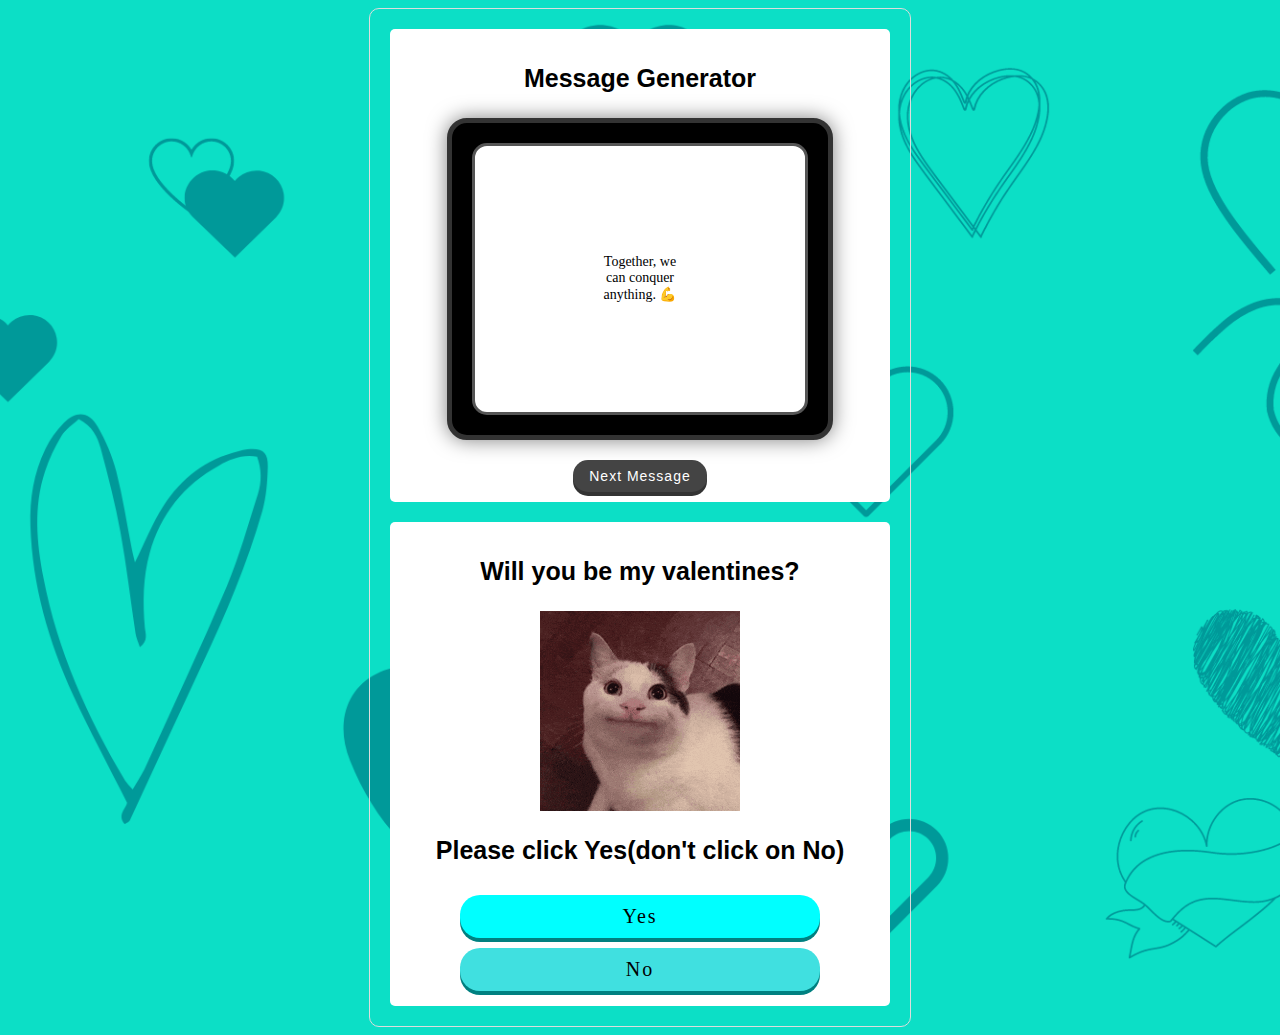
==== loveLetter.html @ 44045774 "Add files via upload" ====
<!DOCTYPE html>
<html lang="en">
<head>
    <meta name="viewport" content="width=device-width, initial-scale=1.0">
    <link rel="stylesheet" href="loveletter.css">
    <title>Love Letter for my baby</title>
</head>
<body>
    <div class="messageContainer">
        <div class="containerOne">
            <p>Message Generator</p>
            <div class="tvFrame">
                <div class="tvDisplay" id="randomMessage">The message will appear here.</div>
            </div>
            <button id="nextMessageButton">Next Message</button>
        </div>
        <div class="containerTwo">
            <p>Will you be my valentines?</p>
            <div id="gifContainer">
                <img src="1st.gif" id="responseGif" class="responsive">
            </div>
            <p id="responseText">Please click Yes(don't click on No)</p>
            <button class="Yes" id="yesButton">Yes</button>
            <button class="No" id="noButton">No</button>
            </div>
    </div>
    <div class="preference hidden" id="preferenceContainer">
        <div class="eatContainer">
            <p>Please choose your prefer restaurant</p>
            <div class="choices">
                <img src="jollibee.jpg" id="jollibee">
                <img src="mcdo.jpg" id="mcdo">
                <img src="SNR.jpg" id="snr">
                <img src="shakeys.jpg" id="shakeys">
            </div>
        </div>
    </div>
    <script src="loveletter.js"></script>
</body>
</html>
---- loveletter.css ----
body {
    background-image: url(Background\ for\ letter.png);
    background-position: center;
    background-size: cover;
    background-repeat: repeat;
}

.messageContainer {
    width: 100%;
    max-width: 1500px;
    margin: auto;
    padding: 20px;
    border: 1px solid #ddd;
    border-radius: 10px;
    display: grid;
    grid-template-columns: 1fr 1fr; /* Creates two columns of equal width */
    gap: 20px; /* Optional: adds space between the columns */
}

.containerOne, .containerTwo {
    padding: 10px; 
    background-color: #fff;
    border-radius: 5px; 
    text-align: center;
}

.containerOne p {
    font-weight: bolder;
    font-size: 25px;
    font-family: Arial, Helvetica, sans-serif;
}

.containerTwo p {
    font-weight: bolder;
    font-size: 25px;
    font-family: Arial, Helvetica, sans-serif;
}

.containerTwo .Yes, .No{
    width: 75%;
    justify-content: center;
    border-radius: 20px;
    border: none;
    cursor: pointer;
    box-shadow: 0 4px #008080;
    margin: 5px auto;
    font-family: Georgia, 'Times New Roman', Times, serif;
    letter-spacing: 2px;
    font-size: 20px;
}

.containerTwo .Yes:active, .No:active{
    transform: translateY(2px);
}

.containerTwo .Yes {
    padding: 10px;
    background-color: #00FFFF;
}

.containerTwo .No {
    padding: 10px;
    background-color: #40E0E0;
}

.gifContainer {
    width: 100%; /* or any specific width */
    overflow: hidden; /* Ensures nothing spills out of the box */
    position: relative; /* Sets up for absolute positioning of the child image */
    padding-top: 56.25%; /* Example for 16:9 aspect ratio: (9 / 16) * 100% */
}

img.responsive {
    width: 200px; /* Fixed width */
    height: 200px; /* Fixed height */
    object-fit: contain; /* Ensures the image fits without distortion */
}


img.responsive {
    min-width: 200px;
    min-height: 200px;
    max-width: 200px;
    max-height: 200px;
    width: auto;
    height: auto;
    display: block; /* Prevents inline default behavior */
    margin: 0 auto; /* Center the image horizontally */
}


.tvFrame {
    background-color: black;
    border: 5px solid #333; /* Slightly lighter border for a bit of depth */
    border-radius: 20px;
    padding: 20px; /* Adjusted for a slimmer frame */
    margin: 20px auto; /* Center the TV */
    width: 70%; /* Adjust the width as needed */
    box-shadow: 0 0 20px rgba(0,0,0,0.5); /* Optional: add some shadow for depth */
    display: flex;
    justify-content: center;
    align-items: center;
}

.tvDisplay {
    border: 3px solid #555;
    background-color: #fff; /* Make screen black */
    color: #000;
    border-radius: 15px;
    width: 100%;
    position: relative;
    display: grid;
    grid-template-rows: 2vw;
    gap: 10px;
    justify-content: center;
    align-items: center; /* Center content vertically and horizontally */
    padding: 120px; /* Add padding as needed */
}

#nextMessageButton {
    padding: 8px 16px;
    background-color: #444; /* Dark grey, typical for remote buttons */
    color: #fff; /* White text for contrast */
    border: none; /* TV remote buttons often have no visible border */
    border-radius: 15px; /* More pronounced rounded corners */
    font-family: 'Arial', sans-serif; /* Simple, clean font */
    font-size: 14px; /* Compact text */
    letter-spacing: 1px; /* Slightly spread out letters */
    cursor: pointer;
    box-shadow: 0 4px #333; /* Simulate the button being raised */
    transition: all 0.2s ease;
}

#nextMessageButton:hover {
    background-color: #4c4c4c; /* Slightly lighter on hover */
}

#nextMessageButton:active {
    box-shadow: 0 2px #333; /* Adjust shadow to look like the button is being pressed */
    transform: translateY(2px); /* Move the button down to simulate being pressed */
}

.preference {
    width: 100%;
    max-width: 1500px;
    margin: auto;
    padding: 20px;
    border: 1px solid #ddd;
    border-radius: 10px;
}

.eatContainer {
    padding: 10px;
    background-color: #fff;
    border-radius: 5px;
    text-align: center;
}

.choices {
    display: flex;
    justify-content: center;
}

.choices img {
    width: 20%;
    margin: auto 10px;
    border-radius: 10px;
    cursor: pointer;
}

#hide {
    opacity: 1;
    visibility: visible;
    transition: opacity 0.5s, visibility 0.5s;
    height: auto; /* Adjust as needed */
}

.hidden {
    display: none; /* Hide the element */
}

@media (max-width: 1500px) {
    .messageContainer {
        max-width: 500px;
        grid-template-columns: 1fr; /* Stack the columns on smaller screens */
    }
    body {
        font-size: 14px; /* Slightly smaller font size on smaller screens */
    }
}

@media (min-width: 1350px) {
    .messageContainer {
        max-width: 1500px;
        grid-template-columns: 1fr 1fr; /* Stack the columns on smaller screens */
    }
    body {
        font-size: 18px; /* Slightly larger font size on larger screens */
    }
}
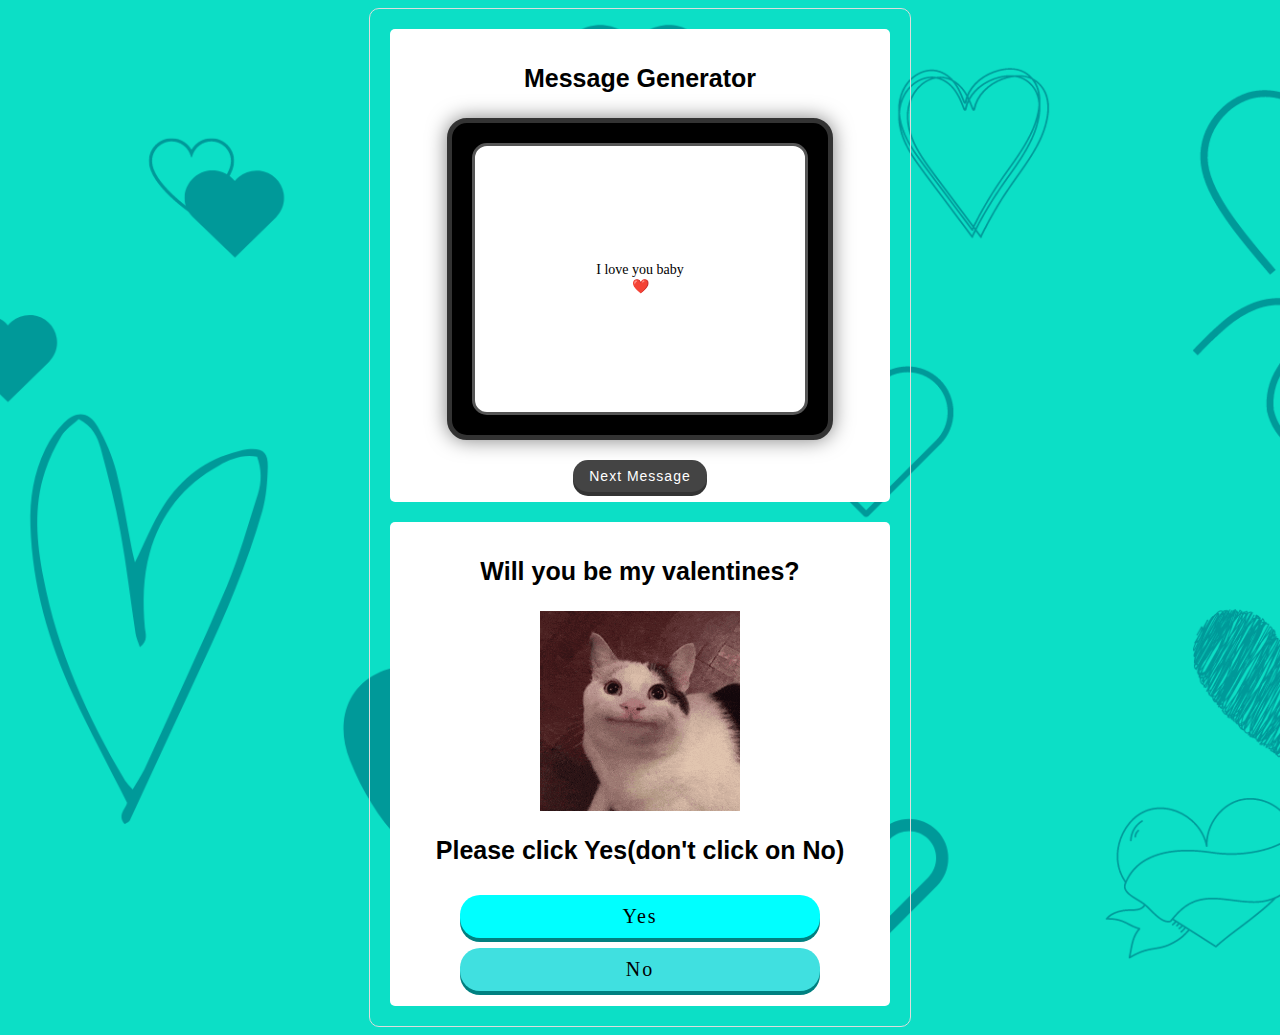
==== commit 4d5b2466: "LoveLetter.html" ====
--- a/loveLetter.html
+++ b/loveLetter.html
@@ -37,4 +37,4 @@
     </div>
     <script src="loveletter.js"></script>
 </body>
-</html>+</html>
